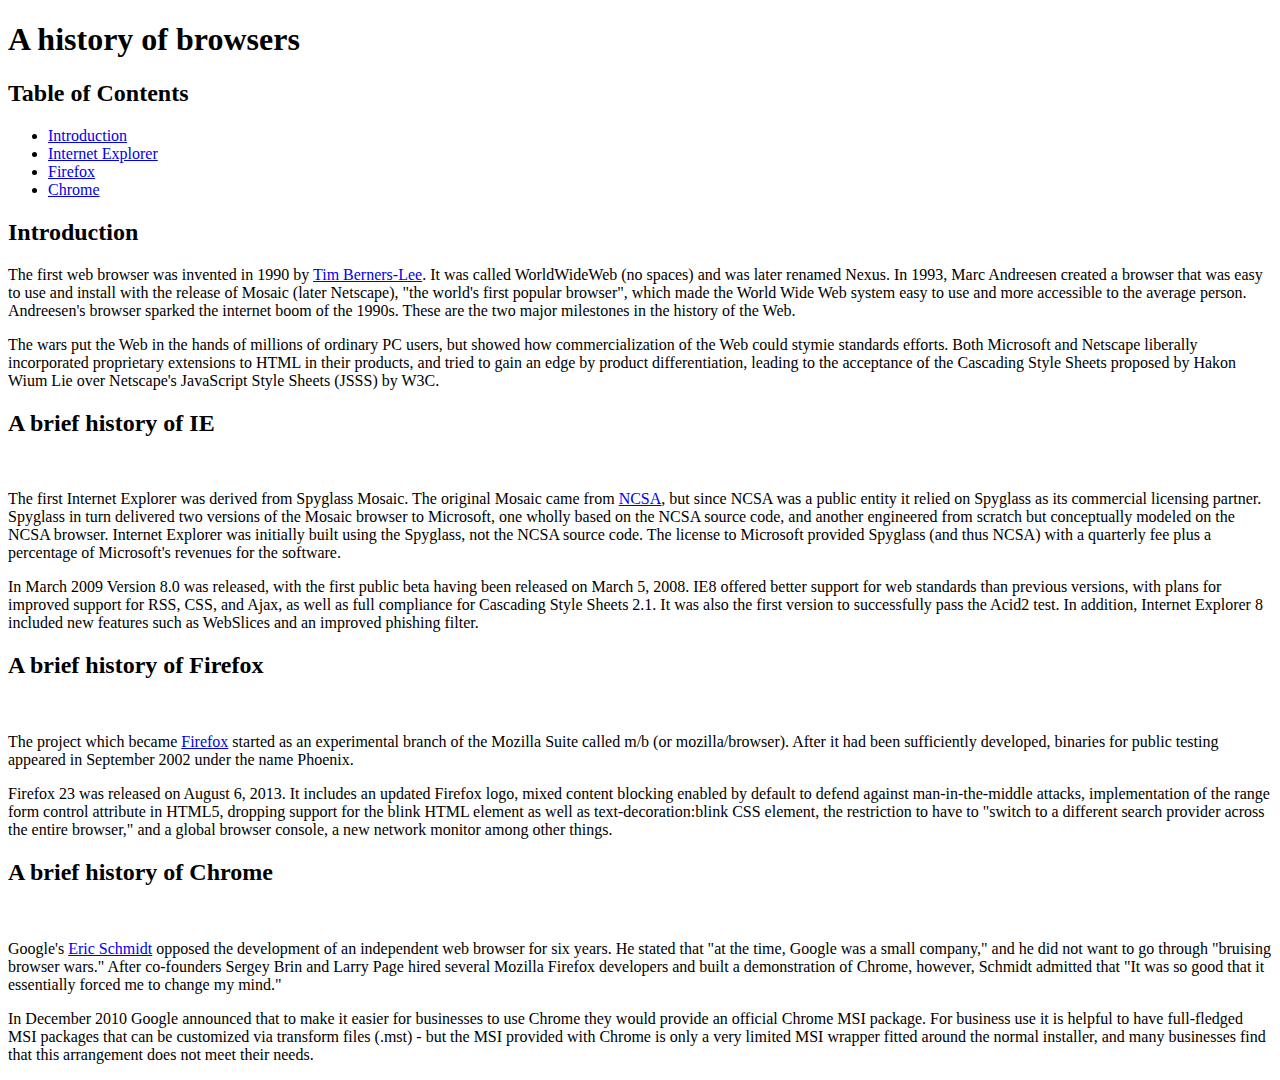
==== index.html @ 64a2b5b3 "attempt 2" ====
<!DOCTYPE html>
<html lang="en">
<head>
  <meta charset="UTF-8">
  <title>A history of browsers</title>
</head>
<body>
<h1>A history of browsers</h1>

<h2>Table of Contents</h2>

<ul>
  <li><a href="#Intro">Introduction</a> </li>
  <li><a href="#IE">Internet Explorer</a> </li>
  <li><a href="#Firefox">Firefox</a> </li>
  <li><a href="#Chrome">Chrome</a> </li>
</ul>

<h2><a id="Intro">Introduction</a></h2>
<p>The first web browser was invented in 1990 by <a href="https://www.w3.org/People/Berners-Lee/">Tim Berners-Lee</a>. It was called WorldWideWeb (no spaces) and was later renamed Nexus. In 1993, Marc Andreesen created a browser that was easy to use and install with the release of Mosaic (later Netscape), "the world's first popular browser", which made the World Wide Web system easy to use and more accessible to the average person. Andreesen's browser sparked the internet boom of the 1990s. These are the two major milestones in the history of the Web.
</p>
<p>The wars put the Web in the hands of millions of ordinary PC users, but showed how commercialization of the Web could stymie standards efforts. Both Microsoft and Netscape liberally incorporated proprietary extensions to HTML in their products, and tried to gain an edge by product differentiation, leading to the acceptance of the Cascading Style Sheets proposed by Hakon Wium Lie over Netscape's JavaScript Style Sheets (JSSS) by W3C.
</p>

<h2><a id="IE">A brief history of IE</a></h2>

<img src="https://upload.wikimedia.org/wikipedia/commons/3/30/Internet_Explorer_7%2B8_logo.png" width="100px" alt=""/>

<p>The first Internet Explorer was derived from Spyglass Mosaic. The original Mosaic came from <a href="http://www.ncsa.illinois.edu/">NCSA</a>, but since NCSA was a public entity it relied on Spyglass as its commercial licensing partner. Spyglass in turn delivered two versions of the Mosaic browser to Microsoft, one wholly based on the NCSA source code, and another engineered from scratch but conceptually modeled on the NCSA browser. Internet Explorer was initially built using the Spyglass, not the NCSA source code. The license to Microsoft provided Spyglass (and thus NCSA) with a quarterly fee plus a percentage of Microsoft's revenues for the software.
</p>

<p>In March 2009 Version 8.0 was released, with the first public beta having been released on March 5, 2008. IE8 offered better support for web standards than previous versions, with plans for improved support for RSS, CSS, and Ajax, as well as full compliance for Cascading Style Sheets 2.1. It was also the first version to successfully pass the Acid2 test. In addition, Internet Explorer 8 included new features such as WebSlices and an improved phishing filter.
</p>

<h2><a id="Firefox">A brief history of Firefox</a></h2>

<img src="http://upload.wikimedia.org/wikipedia/commons/f/ff/Mozilla_Firefox_logo_2013.png" width="100px" alt=""/>

<p>The project which became <a href="https://www.mozilla.org/en-US/firefox/new/">Firefox</a> started as an experimental branch of the Mozilla Suite called m/b (or mozilla/browser). After it had been sufficiently developed, binaries for public testing appeared in September 2002 under the name Phoenix.</p>

<p>Firefox 23 was released on August 6, 2013. It includes an updated Firefox logo, mixed content blocking enabled by default to defend against man-in-the-middle attacks, implementation of the range form control attribute in HTML5, dropping support for the blink HTML element as well as text-decoration:blink CSS element, the restriction to have to "switch to a different search provider across the entire browser," and a global browser console, a new network monitor among other things.
</p>

<h2><a id="Chrome">A brief history of Chrome</a></h2>

<img src="http://upload.wikimedia.org/wikipedia/commons/e/e2/Google_Chrome_icon_%282011%29.svg" width="100px" alt=""/>

<p>Google's <a href="https://en.wikipedia.org/wiki/Eric_Schmidt">Eric Schmidt</a> opposed the development of an independent web browser for six years. He stated that "at the time, Google was a small company," and he did not want to go through "bruising browser wars." After co-founders Sergey Brin and Larry Page hired several Mozilla Firefox developers and built a demonstration of Chrome, however, Schmidt admitted that "It was so good that it essentially forced me to change my mind."
</p>

<p>In December 2010 Google announced that to make it easier for businesses to use Chrome they would provide an official Chrome MSI package. For business use it is helpful to have full-fledged MSI packages that can be customized via transform files (.mst) - but the MSI provided with Chrome is only a very limited MSI wrapper fitted around the normal installer, and many businesses find that this arrangement does not meet their needs.
</p>

</body>
</html>
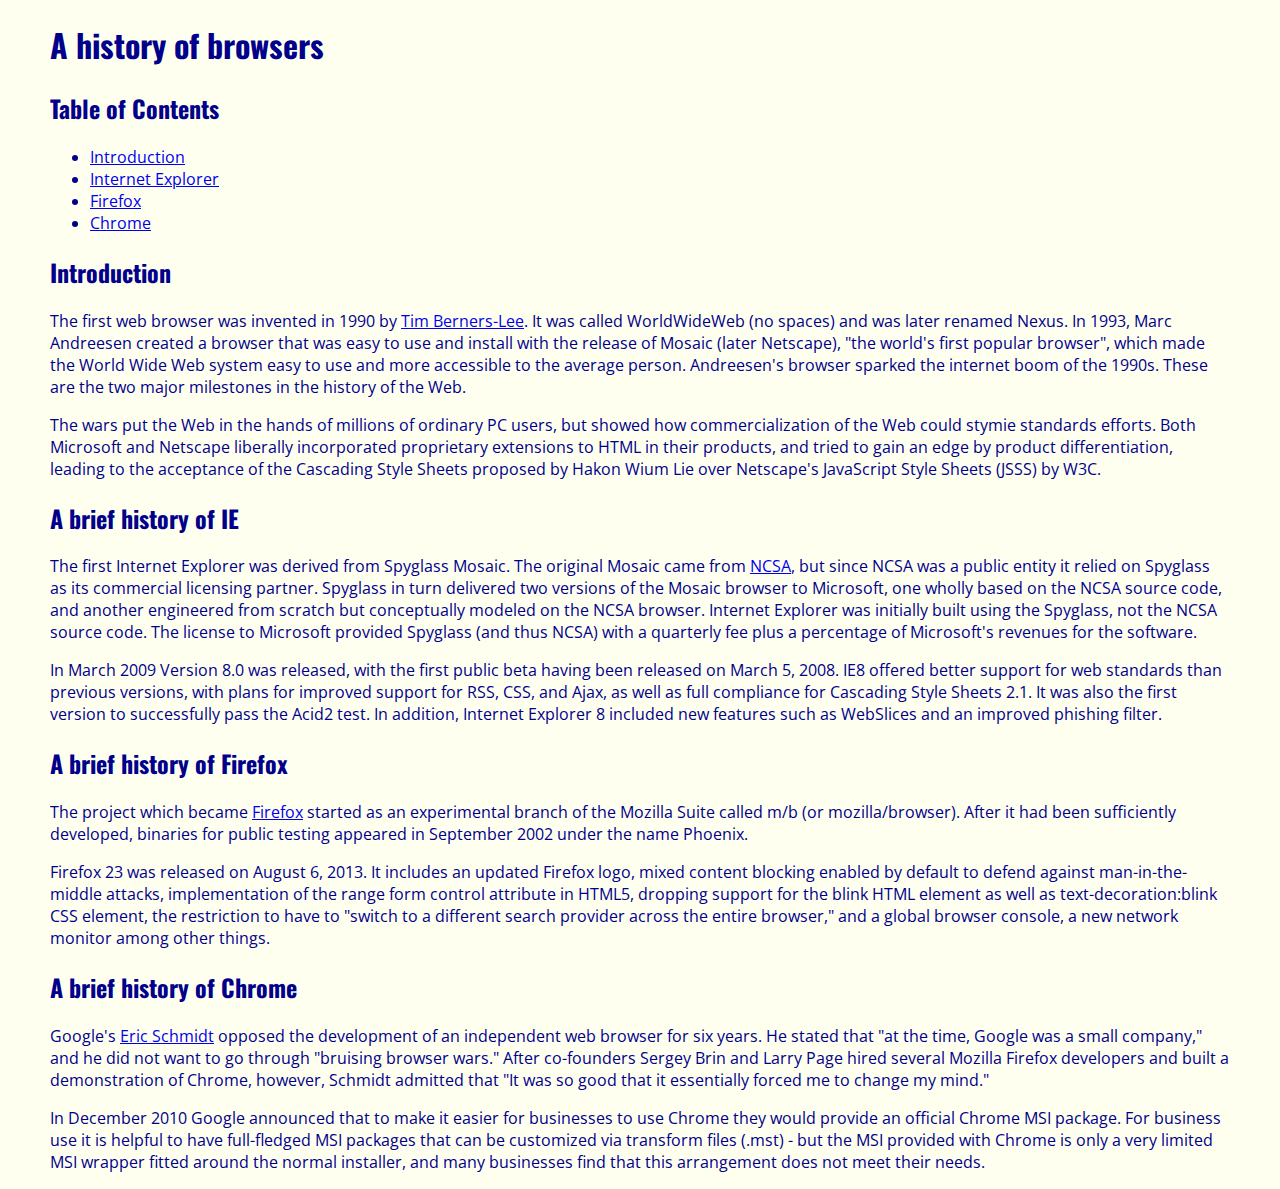
==== commit 2fde8622: "e31 wod attempt1" ====
--- a/index.html
+++ b/index.html
@@ -3,6 +3,9 @@
 <head>
   <meta charset="UTF-8">
   <title>A history of browsers</title>
+  <link rel="stylesheet" href="style.css"/>
+  <link rel="stylesheet" href="https://fonts.googleapis.com/css?family=Oswald">
+  <link rel="stylesheet" href="https://fonts.googleapis.com/css?family=Open+Sans">
 </head>
 <body>
 <h1>A history of browsers</h1>
--- a/style.css
+++ b/style.css
@@ -0,0 +1,18 @@
+body {
+  font-family: Open Sans, serif;
+  color: darkblue;
+  margin: 10px 50px 10px 50px;
+  background-color: Ivory;
+}
+
+h1 {
+  font-family: Oswald, serif;
+}
+
+h2 {
+  font-family: Oswald, serif;
+}
+
+img {
+  float: left;
+}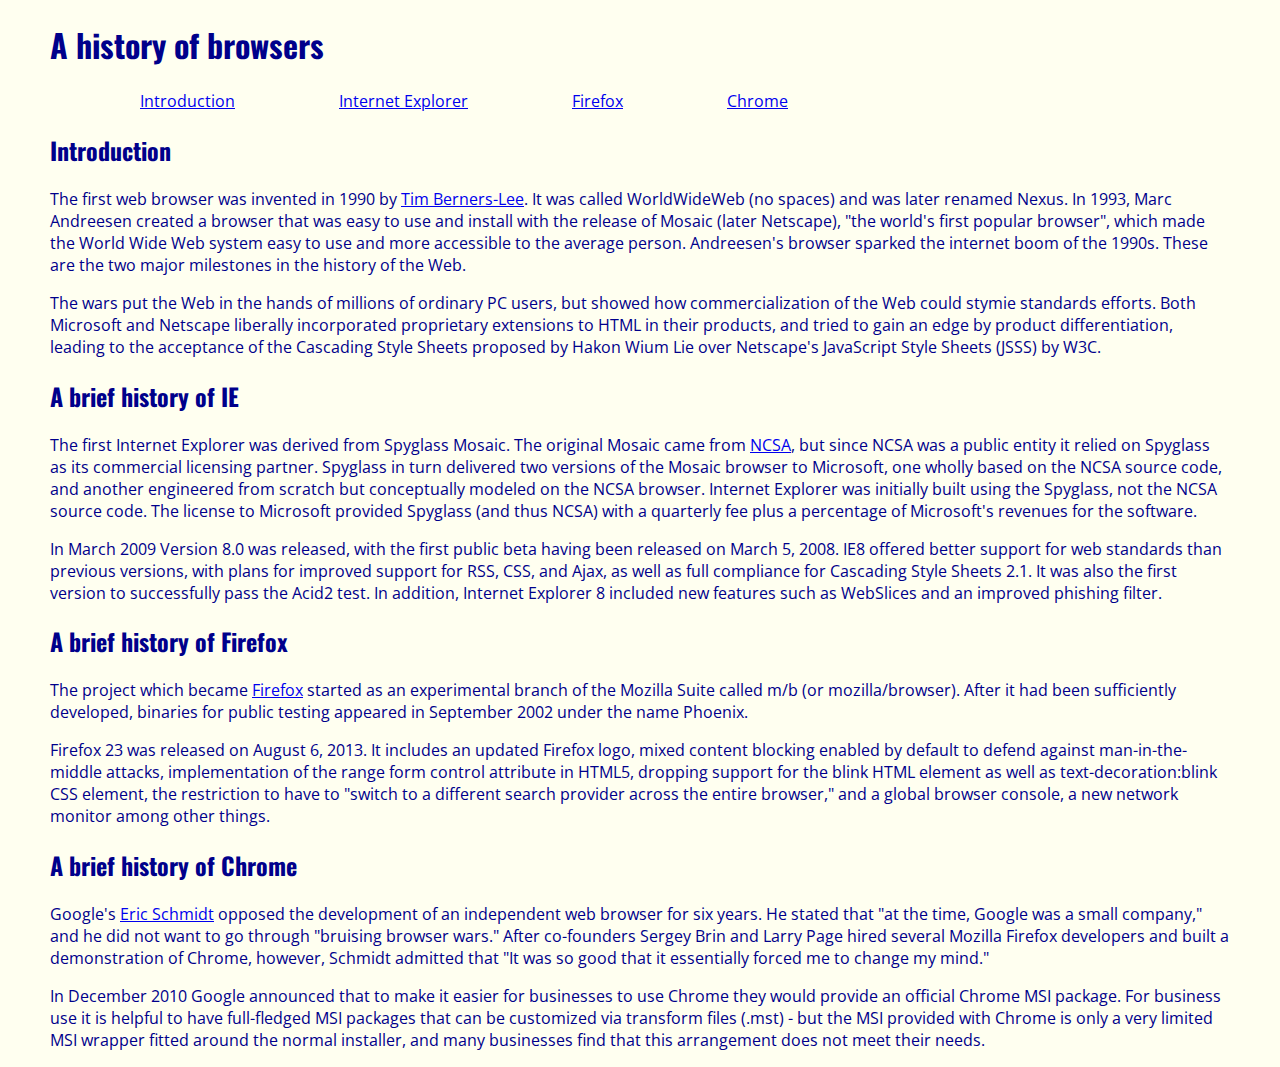
==== commit 3c7c7369: "e31" ====
--- a/index.html
+++ b/index.html
@@ -10,14 +10,12 @@
 <body>
 <h1>A history of browsers</h1>
 
-<h2>Table of Contents</h2>
-
-<ul>
+<div id="navigation"><ul>
   <li><a href="#Intro">Introduction</a> </li>
   <li><a href="#IE">Internet Explorer</a> </li>
   <li><a href="#Firefox">Firefox</a> </li>
   <li><a href="#Chrome">Chrome</a> </li>
-</ul>
+</ul></div>
 
 <h2><a id="Intro">Introduction</a></h2>
 <p>The first web browser was invented in 1990 by <a href="https://www.w3.org/People/Berners-Lee/">Tim Berners-Lee</a>. It was called WorldWideWeb (no spaces) and was later renamed Nexus. In 1993, Marc Andreesen created a browser that was easy to use and install with the release of Mosaic (later Netscape), "the world's first popular browser", which made the World Wide Web system easy to use and more accessible to the average person. Andreesen's browser sparked the internet boom of the 1990s. These are the two major milestones in the history of the Web.
--- a/style.css
+++ b/style.css
@@ -9,6 +9,15 @@
   font-family: Oswald, serif;
 }
 
+#navigation li {
+  display: inline;
+}
+
+#navigation a {
+  margin-left: 50px;
+  margin-right: 50px;
+}
+
 h2 {
   font-family: Oswald, serif;
 }
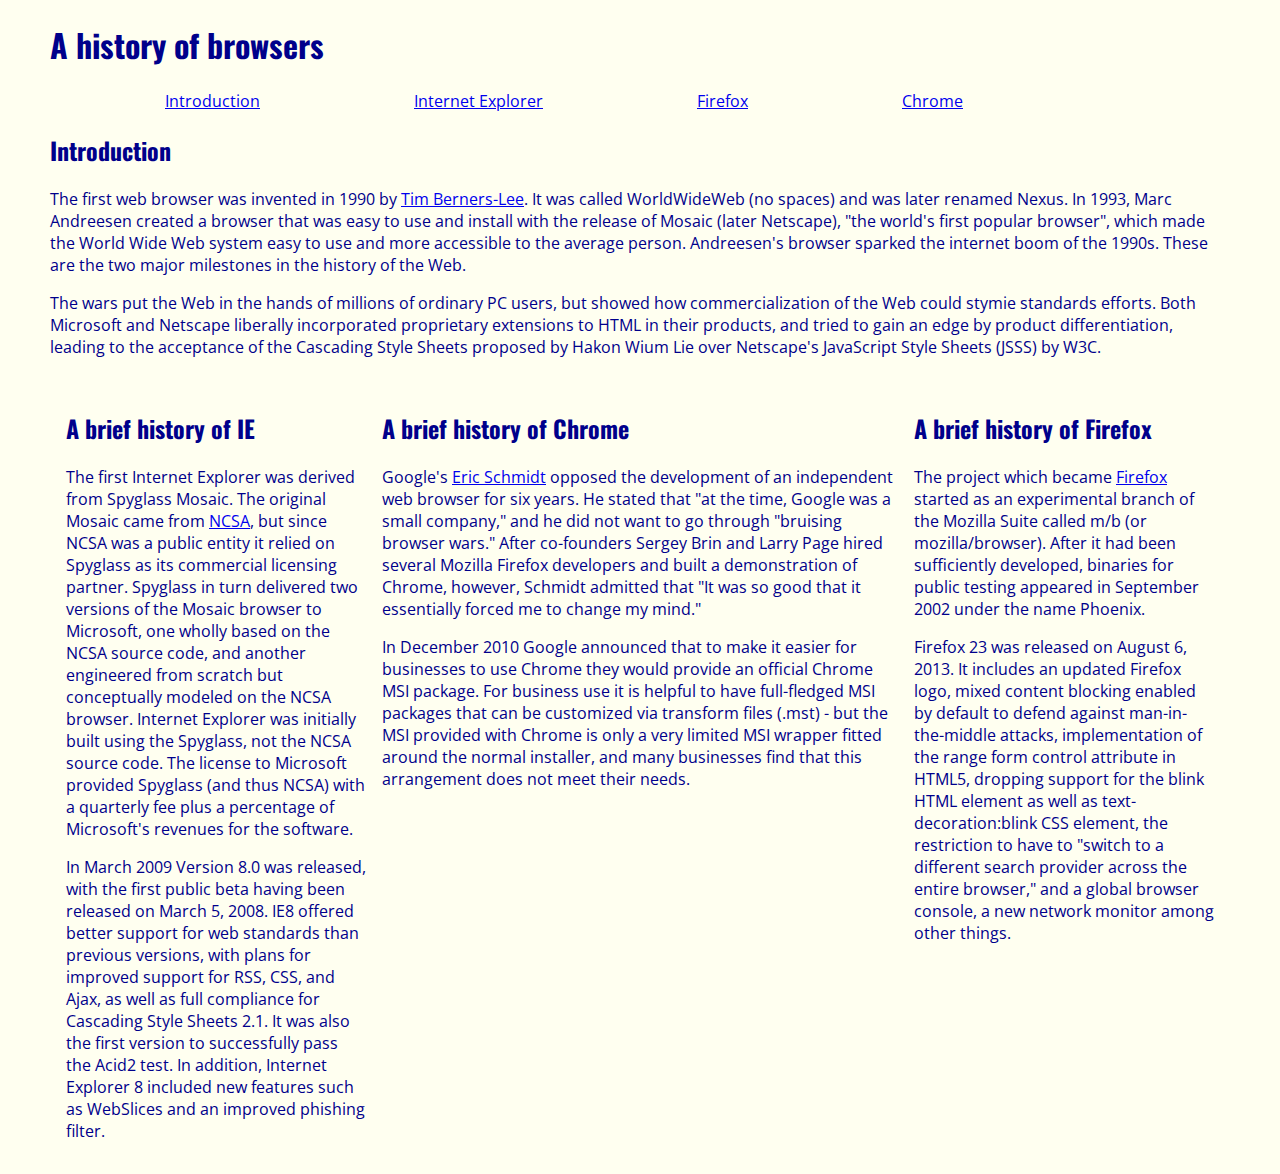
==== commit e0618960: "e32 wod" ====
--- a/index.html
+++ b/index.html
@@ -23,7 +23,7 @@
 <p>The wars put the Web in the hands of millions of ordinary PC users, but showed how commercialization of the Web could stymie standards efforts. Both Microsoft and Netscape liberally incorporated proprietary extensions to HTML in their products, and tried to gain an edge by product differentiation, leading to the acceptance of the Cascading Style Sheets proposed by Hakon Wium Lie over Netscape's JavaScript Style Sheets (JSSS) by W3C.
 </p>
 
-<h2><a id="IE">A brief history of IE</a></h2>
+<div class="left"><h2><a id="IE">A brief history of IE</a></h2>
 
 <img src="https://upload.wikimedia.org/wikipedia/commons/3/30/Internet_Explorer_7%2B8_logo.png" width="100px" alt=""/>
 
@@ -31,18 +31,18 @@
 </p>
 
 <p>In March 2009 Version 8.0 was released, with the first public beta having been released on March 5, 2008. IE8 offered better support for web standards than previous versions, with plans for improved support for RSS, CSS, and Ajax, as well as full compliance for Cascading Style Sheets 2.1. It was also the first version to successfully pass the Acid2 test. In addition, Internet Explorer 8 included new features such as WebSlices and an improved phishing filter.
-</p>
+</p></div>
 
-<h2><a id="Firefox">A brief history of Firefox</a></h2>
+<div class="right"><h2><a id="Firefox">A brief history of Firefox</a></h2>
 
 <img src="http://upload.wikimedia.org/wikipedia/commons/f/ff/Mozilla_Firefox_logo_2013.png" width="100px" alt=""/>
 
 <p>The project which became <a href="https://www.mozilla.org/en-US/firefox/new/">Firefox</a> started as an experimental branch of the Mozilla Suite called m/b (or mozilla/browser). After it had been sufficiently developed, binaries for public testing appeared in September 2002 under the name Phoenix.</p>
 
 <p>Firefox 23 was released on August 6, 2013. It includes an updated Firefox logo, mixed content blocking enabled by default to defend against man-in-the-middle attacks, implementation of the range form control attribute in HTML5, dropping support for the blink HTML element as well as text-decoration:blink CSS element, the restriction to have to "switch to a different search provider across the entire browser," and a global browser console, a new network monitor among other things.
-</p>
+</p></div>
 
-<h2><a id="Chrome">A brief history of Chrome</a></h2>
+<div class="center"><h2><a id="Chrome">A brief history of Chrome</a></h2>
 
 <img src="http://upload.wikimedia.org/wikipedia/commons/e/e2/Google_Chrome_icon_%282011%29.svg" width="100px" alt=""/>
 
@@ -50,7 +50,6 @@
 </p>
 
 <p>In December 2010 Google announced that to make it easier for businesses to use Chrome they would provide an official Chrome MSI package. For business use it is helpful to have full-fledged MSI packages that can be customized via transform files (.mst) - but the MSI provided with Chrome is only a very limited MSI wrapper fitted around the normal installer, and many businesses find that this arrangement does not meet their needs.
-</p>
-
+</p></div>
 </body>
 </html>--- a/style.css
+++ b/style.css
@@ -5,17 +5,17 @@
   background-color: Ivory;
 }
 
-h1 {
-  font-family: Oswald, serif;
-}
-
 #navigation li {
   display: inline;
 }
 
 #navigation a {
-  margin-left: 50px;
-  margin-right: 50px;
+  margin-right: 75px;
+  margin-left: 75px;
+}
+
+h1 {
+  font-family: Oswald, serif;
 }
 
 h2 {
@@ -24,4 +24,22 @@
 
 img {
   float: left;
+}
+
+.left {
+  float: left;
+  width: 300px;
+  padding: 1em;
+}
+
+.right {
+  float: right;
+  width: 300px;
+  padding: 1em;
+}
+
+.center {
+  margin-left: 300px;
+  margin-right: 300px;
+  padding: 1em;
 }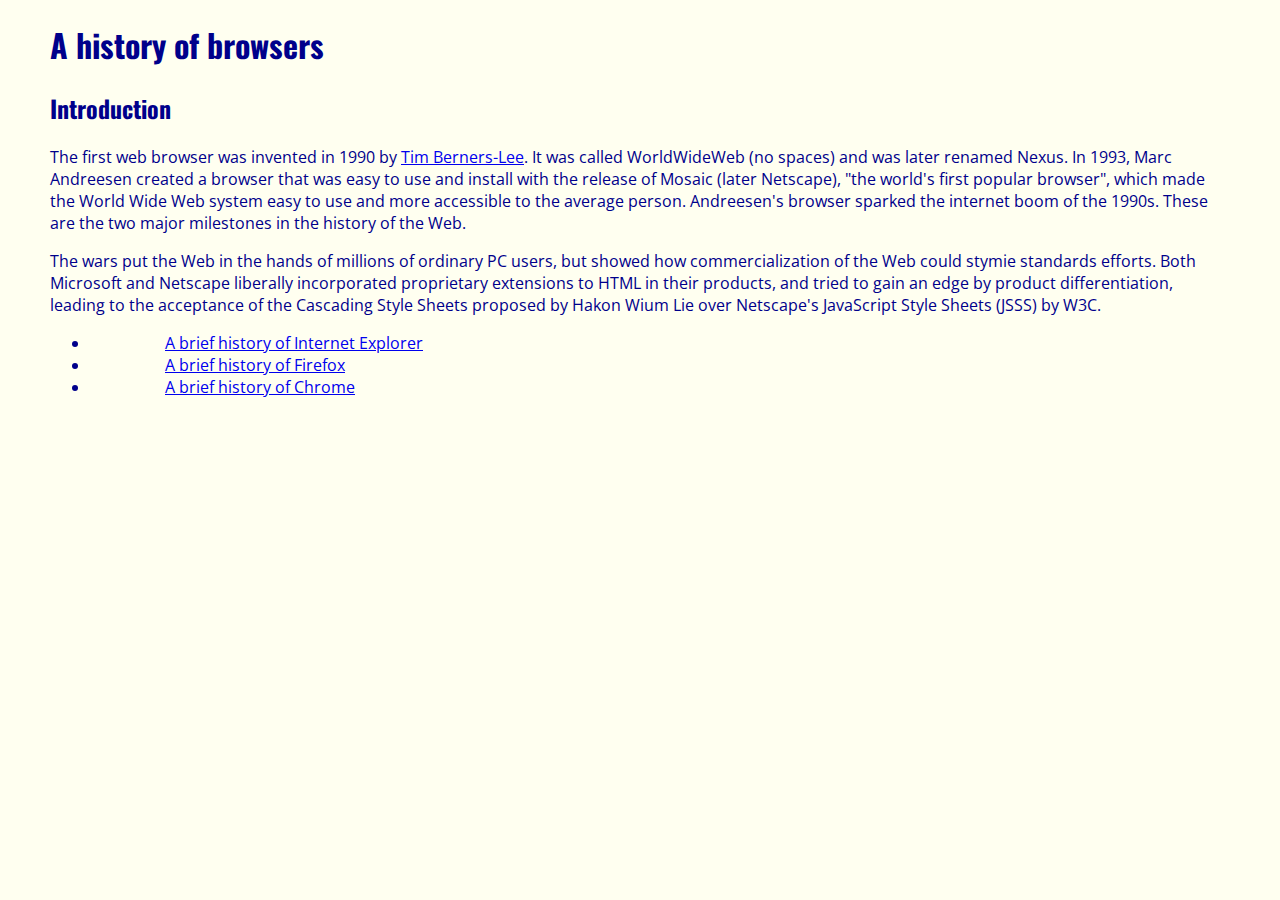
==== commit 868271e2: "wod 2/18" ====
--- a/index.html
+++ b/index.html
@@ -10,46 +10,17 @@
 <body>
 <h1>A history of browsers</h1>
 
-<div id="navigation"><ul>
-  <li><a href="#Intro">Introduction</a> </li>
-  <li><a href="#IE">Internet Explorer</a> </li>
-  <li><a href="#Firefox">Firefox</a> </li>
-  <li><a href="#Chrome">Chrome</a> </li>
-</ul></div>
 
 <h2><a id="Intro">Introduction</a></h2>
 <p>The first web browser was invented in 1990 by <a href="https://www.w3.org/People/Berners-Lee/">Tim Berners-Lee</a>. It was called WorldWideWeb (no spaces) and was later renamed Nexus. In 1993, Marc Andreesen created a browser that was easy to use and install with the release of Mosaic (later Netscape), "the world's first popular browser", which made the World Wide Web system easy to use and more accessible to the average person. Andreesen's browser sparked the internet boom of the 1990s. These are the two major milestones in the history of the Web.
 </p>
 <p>The wars put the Web in the hands of millions of ordinary PC users, but showed how commercialization of the Web could stymie standards efforts. Both Microsoft and Netscape liberally incorporated proprietary extensions to HTML in their products, and tried to gain an edge by product differentiation, leading to the acceptance of the Cascading Style Sheets proposed by Hakon Wium Lie over Netscape's JavaScript Style Sheets (JSSS) by W3C.
 </p>
-
-<div class="left"><h2><a id="IE">A brief history of IE</a></h2>
-
-<img src="https://upload.wikimedia.org/wikipedia/commons/3/30/Internet_Explorer_7%2B8_logo.png" width="100px" alt=""/>
-
-<p>The first Internet Explorer was derived from Spyglass Mosaic. The original Mosaic came from <a href="http://www.ncsa.illinois.edu/">NCSA</a>, but since NCSA was a public entity it relied on Spyglass as its commercial licensing partner. Spyglass in turn delivered two versions of the Mosaic browser to Microsoft, one wholly based on the NCSA source code, and another engineered from scratch but conceptually modeled on the NCSA browser. Internet Explorer was initially built using the Spyglass, not the NCSA source code. The license to Microsoft provided Spyglass (and thus NCSA) with a quarterly fee plus a percentage of Microsoft's revenues for the software.
-</p>
-
-<p>In March 2009 Version 8.0 was released, with the first public beta having been released on March 5, 2008. IE8 offered better support for web standards than previous versions, with plans for improved support for RSS, CSS, and Ajax, as well as full compliance for Cascading Style Sheets 2.1. It was also the first version to successfully pass the Acid2 test. In addition, Internet Explorer 8 included new features such as WebSlices and an improved phishing filter.
-</p></div>
-
-<div class="right"><h2><a id="Firefox">A brief history of Firefox</a></h2>
-
-<img src="http://upload.wikimedia.org/wikipedia/commons/f/ff/Mozilla_Firefox_logo_2013.png" width="100px" alt=""/>
-
-<p>The project which became <a href="https://www.mozilla.org/en-US/firefox/new/">Firefox</a> started as an experimental branch of the Mozilla Suite called m/b (or mozilla/browser). After it had been sufficiently developed, binaries for public testing appeared in September 2002 under the name Phoenix.</p>
-
-<p>Firefox 23 was released on August 6, 2013. It includes an updated Firefox logo, mixed content blocking enabled by default to defend against man-in-the-middle attacks, implementation of the range form control attribute in HTML5, dropping support for the blink HTML element as well as text-decoration:blink CSS element, the restriction to have to "switch to a different search provider across the entire browser," and a global browser console, a new network monitor among other things.
-</p></div>
-
-<div class="center"><h2><a id="Chrome">A brief history of Chrome</a></h2>
-
-<img src="http://upload.wikimedia.org/wikipedia/commons/e/e2/Google_Chrome_icon_%282011%29.svg" width="100px" alt=""/>
-
-<p>Google's <a href="https://en.wikipedia.org/wiki/Eric_Schmidt">Eric Schmidt</a> opposed the development of an independent web browser for six years. He stated that "at the time, Google was a small company," and he did not want to go through "bruising browser wars." After co-founders Sergey Brin and Larry Page hired several Mozilla Firefox developers and built a demonstration of Chrome, however, Schmidt admitted that "It was so good that it essentially forced me to change my mind."
-</p>
-
-<p>In December 2010 Google announced that to make it easier for businesses to use Chrome they would provide an official Chrome MSI package. For business use it is helpful to have full-fledged MSI packages that can be customized via transform files (.mst) - but the MSI provided with Chrome is only a very limited MSI wrapper fitted around the normal installer, and many businesses find that this arrangement does not meet their needs.
-</p></div>
+<div id="navigation"><ul>
+  <li><a href="ie.html">A brief history of Internet Explorer</a> </li>
+  <li><a href="firefox.html">A brief history of Firefox</a> </li>
+  <li><a href="chrome.html">A brief history of Chrome</a> </li>
+</ul></div>
+</div>
 </body>
 </html>--- a/style.css
+++ b/style.css
@@ -3,10 +3,6 @@
   color: darkblue;
   margin: 10px 50px 10px 50px;
   background-color: Ivory;
-}
-
-#navigation li {
-  display: inline;
 }
 
 #navigation a {
@@ -24,22 +20,4 @@
 
 img {
   float: left;
-}
-
-.left {
-  float: left;
-  width: 300px;
-  padding: 1em;
-}
-
-.right {
-  float: right;
-  width: 300px;
-  padding: 1em;
-}
-
-.center {
-  margin-left: 300px;
-  margin-right: 300px;
-  padding: 1em;
 }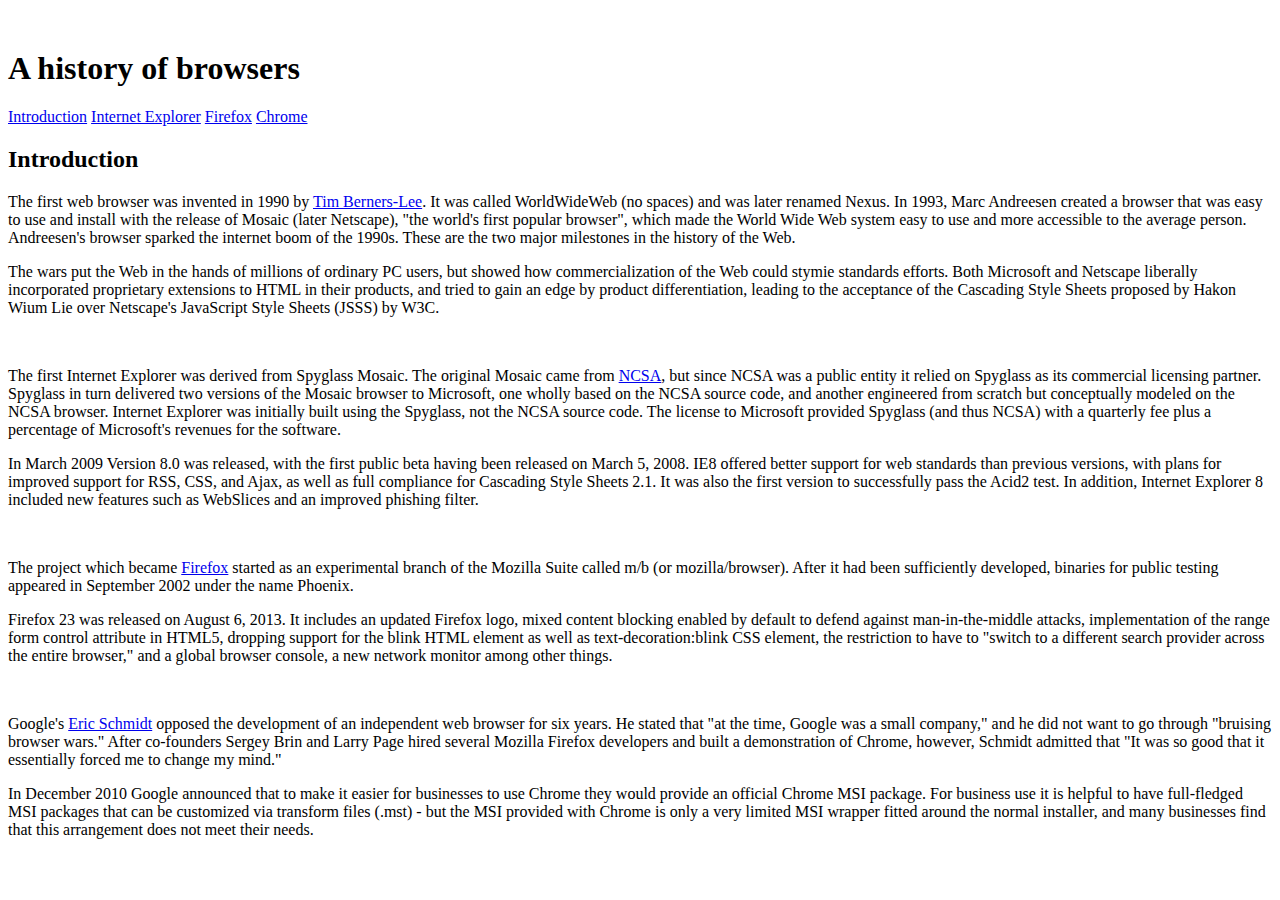
==== commit 44df332c: "E34 WOD" ====
--- a/index.html
+++ b/index.html
@@ -4,23 +4,83 @@
   <meta charset="UTF-8">
   <title>A history of browsers</title>
   <link rel="stylesheet" href="style.css"/>
-  <link rel="stylesheet" href="https://fonts.googleapis.com/css?family=Oswald">
-  <link rel="stylesheet" href="https://fonts.googleapis.com/css?family=Open+Sans">
+  <link rel="stylesheet" href="https://cdnjs.cloudflare.com/ajax/libs/semantic-ui/2.4.1/semantic.min.css">
+  <script type="text/javascript" src="https://cdnjs.cloudflare.com/ajax/libs/jquery/3.3.1/jquery.min.js"></script>
+  <script type="text/javascript"
+          src="https://cdnjs.cloudflare.com/ajax/libs/semantic-ui/2.4.1/semantic.min.js"></script>
 </head>
 <body>
-<h1>A history of browsers</h1>
+<div class="ui container">
+  <h1>A history of browsers</h1>
+
+  <div class="ui fixed top inverted four item menu">
+    <a class="item" href="#Intro">Introduction</a>
+    <a class="item" href="#IE">Internet Explorer</a>
+    <a class="item" href="#Firefox">Firefox</a>
+    <a class="item" href="#Chrome">Chrome</a>
+  </div>
+
+  <h2><a id="Intro">Introduction</a></h2>
+  <p>The first web browser was invented in 1990 by <a href="https://www.w3.org/People/Berners-Lee/">Tim Berners-Lee</a>.
+    It was called WorldWideWeb (no spaces) and was later renamed Nexus. In 1993, Marc Andreesen created a browser that
+    was easy to use and install with the release of Mosaic (later Netscape), "the world's first popular browser", which
+    made the World Wide Web system easy to use and more accessible to the average person. Andreesen's browser sparked
+    the internet boom of the 1990s. These are the two major milestones in the history of the Web.
+  </p>
+  <p>The wars put the Web in the hands of millions of ordinary PC users, but showed how commercialization of the Web
+    could stymie standards efforts. Both Microsoft and Netscape liberally incorporated proprietary extensions to HTML in
+    their products, and tried to gain an edge by product differentiation, leading to the acceptance of the Cascading
+    Style Sheets proposed by Hakon Wium Lie over Netscape's JavaScript Style Sheets (JSSS) by W3C.
+  </p>
+
+  
+    <img src="https://upload.wikimedia.org/wikipedia/commons/3/30/Internet_Explorer_7%2B8_logo.png" width="100px"
+         alt=""/>
+
+    <p>The first Internet Explorer was derived from Spyglass Mosaic. The original Mosaic came from <a
+        href="http://www.ncsa.illinois.edu/">NCSA</a>, but since NCSA was a public entity it relied on Spyglass as its
+      commercial licensing partner. Spyglass in turn delivered two versions of the Mosaic browser to Microsoft, one
+      wholly based on the NCSA source code, and another engineered from scratch but conceptually modeled on the NCSA
+      browser. Internet Explorer was initially built using the Spyglass, not the NCSA source code. The license to
+      Microsoft provided Spyglass (and thus NCSA) with a quarterly fee plus a percentage of Microsoft's revenues for the
+      software.
+    </p>
+
+    <p>In March 2009 Version 8.0 was released, with the first public beta having been released on March 5, 2008. IE8
+      offered better support for web standards than previous versions, with plans for improved support for RSS, CSS, and
+      Ajax, as well as full compliance for Cascading Style Sheets 2.1. It was also the first version to successfully
+      pass the Acid2 test. In addition, Internet Explorer 8 included new features such as WebSlices and an improved
+      phishing filter.
+    </p>
 
 
-<h2><a id="Intro">Introduction</a></h2>
-<p>The first web browser was invented in 1990 by <a href="https://www.w3.org/People/Berners-Lee/">Tim Berners-Lee</a>. It was called WorldWideWeb (no spaces) and was later renamed Nexus. In 1993, Marc Andreesen created a browser that was easy to use and install with the release of Mosaic (later Netscape), "the world's first popular browser", which made the World Wide Web system easy to use and more accessible to the average person. Andreesen's browser sparked the internet boom of the 1990s. These are the two major milestones in the history of the Web.
+  <img src="http://upload.wikimedia.org/wikipedia/commons/f/ff/Mozilla_Firefox_logo_2013.png" width="100px" alt=""/>
+
+  <p>The project which became <a href="https://www.mozilla.org/en-US/firefox/new/">Firefox</a> started as an
+    experimental branch of the Mozilla Suite called m/b (or mozilla/browser). After it had been sufficiently developed,
+    binaries for public testing appeared in September 2002 under the name Phoenix.</p>
+
+  <p>Firefox 23 was released on August 6, 2013. It includes an updated Firefox logo, mixed content blocking enabled by
+    default to defend against man-in-the-middle attacks, implementation of the range form control attribute in HTML5,
+    dropping support for the blink HTML element as well as text-decoration:blink CSS element, the restriction to have to
+    "switch to a different search provider across the entire browser," and a global browser console, a new network
+    monitor among other things.
+  </p>
+
+<img src="http://upload.wikimedia.org/wikipedia/commons/e/e2/Google_Chrome_icon_%282011%29.svg" width="100px" alt=""/>
+
+<p>Google's <a href="https://en.wikipedia.org/wiki/Eric_Schmidt">Eric Schmidt</a> opposed the development of an
+  independent web browser for six years. He stated that "at the time, Google was a small company," and he did not want
+  to go through "bruising browser wars." After co-founders Sergey Brin and Larry Page hired several Mozilla Firefox
+  developers and built a demonstration of Chrome, however, Schmidt admitted that "It was so good that it essentially
+  forced me to change my mind."
 </p>
-<p>The wars put the Web in the hands of millions of ordinary PC users, but showed how commercialization of the Web could stymie standards efforts. Both Microsoft and Netscape liberally incorporated proprietary extensions to HTML in their products, and tried to gain an edge by product differentiation, leading to the acceptance of the Cascading Style Sheets proposed by Hakon Wium Lie over Netscape's JavaScript Style Sheets (JSSS) by W3C.
+
+<p>In December 2010 Google announced that to make it easier for businesses to use Chrome they would provide an official
+  Chrome MSI package. For business use it is helpful to have full-fledged MSI packages that can be customized via
+  transform files (.mst) - but the MSI provided with Chrome is only a very limited MSI wrapper fitted around the normal
+  installer, and many businesses find that this arrangement does not meet their needs.
 </p>
-<div id="navigation"><ul>
-  <li><a href="ie.html">A brief history of Internet Explorer</a> </li>
-  <li><a href="firefox.html">A brief history of Firefox</a> </li>
-  <li><a href="chrome.html">A brief history of Chrome</a> </li>
-</ul></div>
 </div>
 </body>
 </html>--- a/style.css
+++ b/style.css
@@ -1,8 +1,15 @@
 body {
+  margin-top: 50px;
+}
+/*body {
   font-family: Open Sans, serif;
   color: darkblue;
   margin: 10px 50px 10px 50px;
   background-color: Ivory;
+}
+
+#navigation li {
+  display: inline;
 }
 
 #navigation a {
@@ -20,4 +27,24 @@
 
 img {
   float: left;
-}+}
+
+.left {
+  float: left;
+  width: 300px;
+  padding: 1em;
+}
+
+.right {
+  float: right;
+  width: 300px;
+  padding: 1em;
+}
+
+.center {
+  margin-left: 300px;
+  margin-right: 300px;
+  padding: 1em;
+}
+ */
+
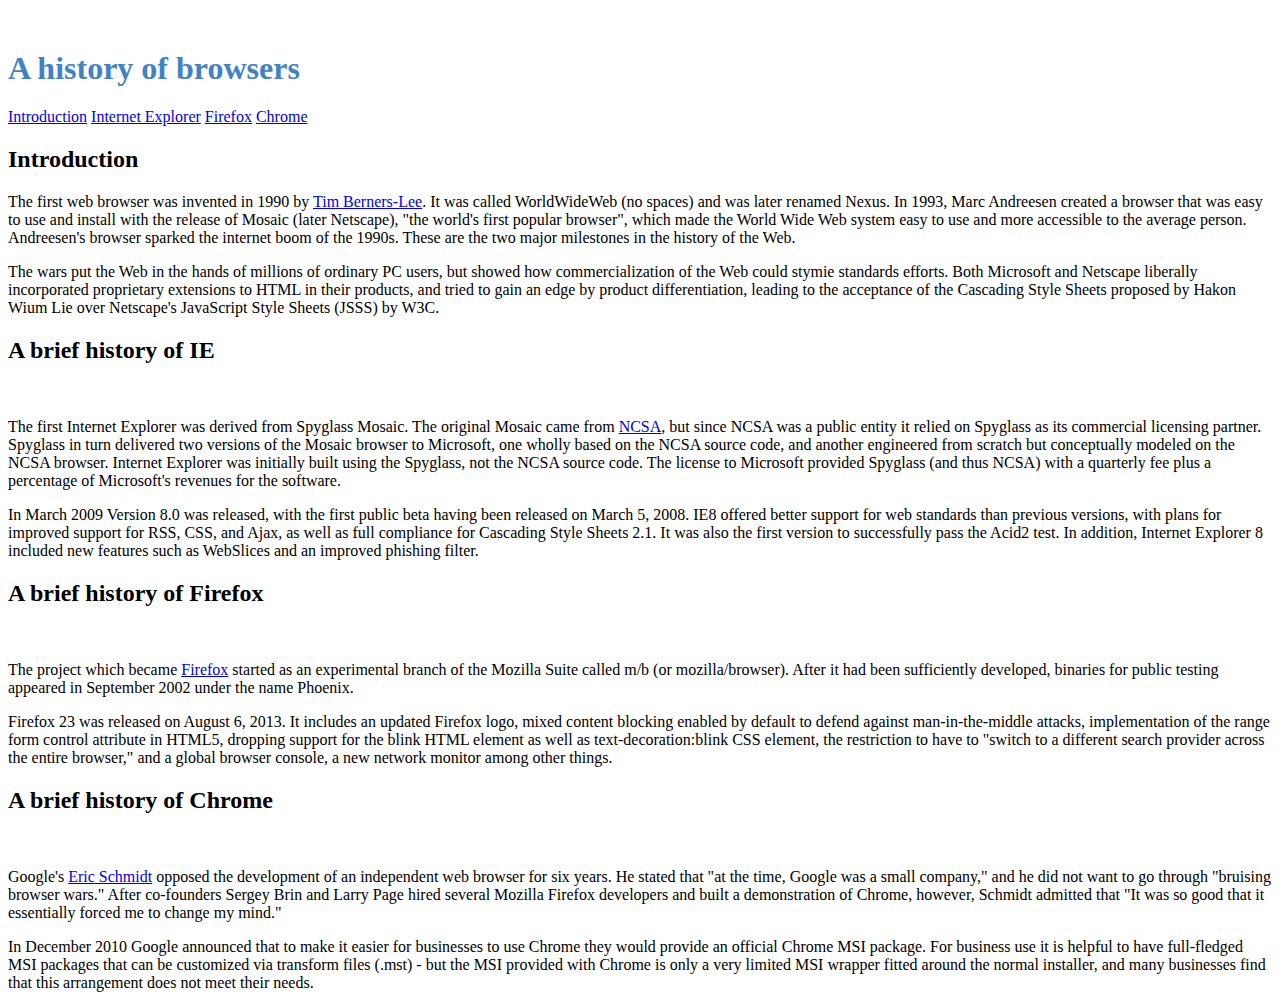
==== commit 55f8bc1f: "E34WOD" ====
--- a/index.html
+++ b/index.html
@@ -3,11 +3,11 @@
 <head>
   <meta charset="UTF-8">
   <title>A history of browsers</title>
-  <link rel="stylesheet" href="style.css"/>
   <link rel="stylesheet" href="https://cdnjs.cloudflare.com/ajax/libs/semantic-ui/2.4.1/semantic.min.css">
   <script type="text/javascript" src="https://cdnjs.cloudflare.com/ajax/libs/jquery/3.3.1/jquery.min.js"></script>
   <script type="text/javascript"
           src="https://cdnjs.cloudflare.com/ajax/libs/semantic-ui/2.4.1/semantic.min.js"></script>
+  <link rel="stylesheet" href="style.css"/>
 </head>
 <body>
 <div class="ui container">
@@ -33,54 +33,79 @@
     Style Sheets proposed by Hakon Wium Lie over Netscape's JavaScript Style Sheets (JSSS) by W3C.
   </p>
 
-  
-    <img src="https://upload.wikimedia.org/wikipedia/commons/3/30/Internet_Explorer_7%2B8_logo.png" width="100px"
-         alt=""/>
+  <div class="ui equal width grid">
+    <div class="ui column">
 
-    <p>The first Internet Explorer was derived from Spyglass Mosaic. The original Mosaic came from <a
-        href="http://www.ncsa.illinois.edu/">NCSA</a>, but since NCSA was a public entity it relied on Spyglass as its
-      commercial licensing partner. Spyglass in turn delivered two versions of the Mosaic browser to Microsoft, one
-      wholly based on the NCSA source code, and another engineered from scratch but conceptually modeled on the NCSA
-      browser. Internet Explorer was initially built using the Spyglass, not the NCSA source code. The license to
-      Microsoft provided Spyglass (and thus NCSA) with a quarterly fee plus a percentage of Microsoft's revenues for the
-      software.
-    </p>
+      <h2><a id="IE">A brief history of IE</a></h2>
 
-    <p>In March 2009 Version 8.0 was released, with the first public beta having been released on March 5, 2008. IE8
-      offered better support for web standards than previous versions, with plans for improved support for RSS, CSS, and
-      Ajax, as well as full compliance for Cascading Style Sheets 2.1. It was also the first version to successfully
-      pass the Acid2 test. In addition, Internet Explorer 8 included new features such as WebSlices and an improved
-      phishing filter.
-    </p>
+      <img class="ui floated left image"
+           src="https://upload.wikimedia.org/wikipedia/commons/3/30/Internet_Explorer_7%2B8_logo.png" width="100px"
+           alt=""/>
 
+      <p>The first Internet Explorer was derived from Spyglass Mosaic. The original Mosaic came from <a
+          href="http://www.ncsa.illinois.edu/">NCSA</a>, but since NCSA was a public entity it relied on Spyglass as its
+        commercial licensing partner. Spyglass in turn delivered two versions of the Mosaic browser to Microsoft, one
+        wholly based on the NCSA source code, and another engineered from scratch but conceptually modeled on the NCSA
+        browser. Internet Explorer was initially built using the Spyglass, not the NCSA source code. The license to
+        Microsoft provided Spyglass (and thus NCSA) with a quarterly fee plus a percentage of Microsoft's revenues for
+        the
+        software.
+      </p>
 
-  <img src="http://upload.wikimedia.org/wikipedia/commons/f/ff/Mozilla_Firefox_logo_2013.png" width="100px" alt=""/>
+      <p>In March 2009 Version 8.0 was released, with the first public beta having been released on March 5, 2008. IE8
+        offered better support for web standards than previous versions, with plans for improved support for RSS, CSS,
+        and
+        Ajax, as well as full compliance for Cascading Style Sheets 2.1. It was also the first version to successfully
+        pass the Acid2 test. In addition, Internet Explorer 8 included new features such as WebSlices and an improved
+        phishing filter.
+      </p>
+    </div>
 
-  <p>The project which became <a href="https://www.mozilla.org/en-US/firefox/new/">Firefox</a> started as an
-    experimental branch of the Mozilla Suite called m/b (or mozilla/browser). After it had been sufficiently developed,
-    binaries for public testing appeared in September 2002 under the name Phoenix.</p>
+    <div class="ui column">
 
-  <p>Firefox 23 was released on August 6, 2013. It includes an updated Firefox logo, mixed content blocking enabled by
-    default to defend against man-in-the-middle attacks, implementation of the range form control attribute in HTML5,
-    dropping support for the blink HTML element as well as text-decoration:blink CSS element, the restriction to have to
-    "switch to a different search provider across the entire browser," and a global browser console, a new network
-    monitor among other things.
-  </p>
+      <h2><a id="Firefox">A brief history of Firefox</a></h2>
 
-<img src="http://upload.wikimedia.org/wikipedia/commons/e/e2/Google_Chrome_icon_%282011%29.svg" width="100px" alt=""/>
+      <img class="ui floated left image"
+           src="http://upload.wikimedia.org/wikipedia/commons/f/ff/Mozilla_Firefox_logo_2013.png" width="100px" alt=""/>
 
-<p>Google's <a href="https://en.wikipedia.org/wiki/Eric_Schmidt">Eric Schmidt</a> opposed the development of an
-  independent web browser for six years. He stated that "at the time, Google was a small company," and he did not want
-  to go through "bruising browser wars." After co-founders Sergey Brin and Larry Page hired several Mozilla Firefox
-  developers and built a demonstration of Chrome, however, Schmidt admitted that "It was so good that it essentially
-  forced me to change my mind."
-</p>
+      <p>The project which became <a href="https://www.mozilla.org/en-US/firefox/new/">Firefox</a> started as an
+        experimental branch of the Mozilla Suite called m/b (or mozilla/browser). After it had been sufficiently
+        developed, binaries for public testing appeared in September 2002 under the name Phoenix.</p>
 
-<p>In December 2010 Google announced that to make it easier for businesses to use Chrome they would provide an official
-  Chrome MSI package. For business use it is helpful to have full-fledged MSI packages that can be customized via
-  transform files (.mst) - but the MSI provided with Chrome is only a very limited MSI wrapper fitted around the normal
-  installer, and many businesses find that this arrangement does not meet their needs.
-</p>
+      <p>Firefox 23 was released on August 6, 2013. It includes an updated Firefox logo, mixed content blocking enabled
+        by
+        default to defend against man-in-the-middle attacks, implementation of the range form control attribute in
+        HTML5,
+        dropping support for the blink HTML element as well as text-decoration:blink CSS element, the restriction to
+        have
+        to "switch to a different search provider across the entire browser," and a global browser console, a new
+        network
+        monitor among other things.
+      </p>
+    </div>
+
+    <div class="ui column">
+      <h2><a id="Chrome">A brief history of Chrome</a></h2>
+
+      <img class="ui floated left image"
+           src="http://upload.wikimedia.org/wikipedia/commons/e/e2/Google_Chrome_icon_%282011%29.svg" width="100px"
+           alt=""/>
+
+      <p>Google's <a href="https://en.wikipedia.org/wiki/Eric_Schmidt">Eric Schmidt</a> opposed the development of an
+        independent web browser for six years. He stated that "at the time, Google was a small company," and he did not
+        want to go through "bruising browser wars." After co-founders Sergey Brin and Larry Page hired several Mozilla
+        Firefox developers and built a demonstration of Chrome, however, Schmidt admitted that "It was so good that it
+        essentially forced me to change my mind."
+      </p>
+
+      <p>In December 2010 Google announced that to make it easier for businesses to use Chrome they would provide an
+        official Chrome MSI package. For business use it is helpful to have full-fledged MSI packages that can be
+        customized via transform files (.mst) - but the MSI provided with Chrome is only a very limited MSI wrapper
+        fitted
+        around the normal installer, and many businesses find that this arrangement does not meet their needs.
+      </p>
+    </div>
+  </div>
 </div>
 </body>
 </html>--- a/style.css
+++ b/style.css
@@ -1,6 +1,11 @@
 body {
   margin-top: 50px;
 }
+
+h1 {
+  color: #4183c4
+}
+
 /*body {
   font-family: Open Sans, serif;
   color: darkblue;
@@ -46,5 +51,4 @@
   margin-right: 300px;
   padding: 1em;
 }
- */
-
+ */